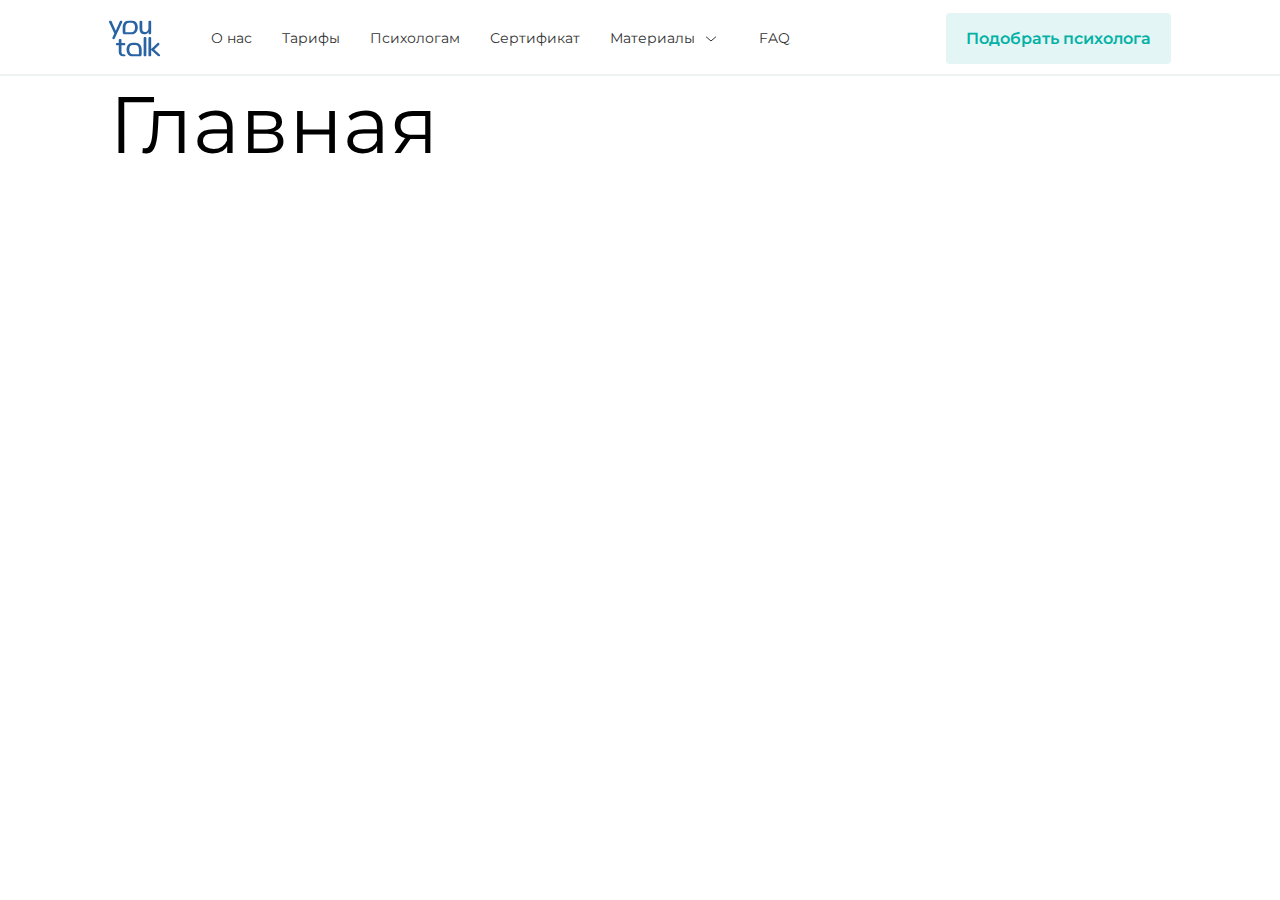
==== Pages/index.html @ 3fefd30b "Добавил хлебные крошки и теги" ====
<!DOCTYPE html>
<html lang="ru">
  <head>
    <meta charset="UTF-8" />
    <meta name="viewport" content="width=device-width, initial-scale=1.0" />
    <!-- Фавиконка -->
    <link rel="icon" href="/Icons/favicon-32x32.png" type="image/png" />
    <!-- Шрифт -->
    <link rel="preconnect" href="https://fonts.googleapis.com" />
    <link rel="preconnect" href="https://fonts.gstatic.com" crossorigin />
    <link
      href="https://fonts.googleapis.com/css2?family=Montserrat:ital,wght@0,100..900;1,100..900&display=swap"
      rel="stylesheet"
    />
    <!-- Стили -->
    <link rel="stylesheet" href="/Stytes/Blog.css" />
    <!-- Заголовок -->
    <title>Статьи по психологии и психотерапии - читать психологические статьи и публикации.</title>
  </head>
  <body>
    <header id="header">
      <script src="/Scripts/Scroll.js"></script>
      <div class="header__container">
        <svg
          alt="Logo"
          width="51"
          height="51"
          viewBox="0 0 51 36"
          fill="none"
          xmlns="http://www.w3.org/2000/svg"
        >
          <g clip-path="url(#clip0_4492_2245)">
            <path
              d="M13.3302 1.2804C13.3303 1.11943 13.2953 0.960409 13.2279 0.814578C13.1604 0.668747 13.0621 0.539666 12.9398 0.436463C12.6952 0.205117 12.3717 0.0779848 12.0367 0.0815367C11.8038 0.0777518 11.5746 0.140646 11.3756 0.262943C11.1562 0.404074 10.9896 0.614972 10.902 0.862374L6.73786 10.2114L2.56334 0.84397C2.47188 0.611079 2.31107 0.412633 2.10314 0.276053C1.89521 0.139474 1.65042 0.0715042 1.40259 0.0815367C1.04757 0.079776 0.703499 0.205576 0.431833 0.436463C0.296375 0.538044 0.186622 0.670551 0.111538 0.823162C0.036454 0.975774 -0.00183214 1.14416 -0.000193683 1.31458C-0.00164511 1.48194 0.034856 1.64742 0.106512 1.79833L5.31166 12.9772L3.45342 16.9839C3.3752 17.1552 3.3293 17.3398 3.31809 17.5281C3.31575 17.6859 3.35009 17.8421 3.41834 17.9841C3.48659 18.1261 3.58685 18.25 3.71107 18.3458C3.95587 18.5555 4.26716 18.6694 4.58814 18.6665C4.82369 18.6655 5.05368 18.5941 5.24919 18.4614C5.46262 18.3199 5.62866 18.1164 5.72546 17.8778L13.2235 1.79833C13.2944 1.63509 13.3308 1.45867 13.3302 1.2804Z"
              fill="#2963A3"
            />
            <path
              d="M39.5071 12.5118C39.4991 12.6807 39.5263 12.8493 39.5868 13.0069C39.6473 13.1645 39.7399 13.3075 39.8585 13.4267C39.982 13.5416 40.1267 13.6306 40.2844 13.6888C40.442 13.747 40.6095 13.7732 40.7772 13.7659C41.1428 13.7818 41.5002 13.6536 41.774 13.4083C41.9002 13.2915 42.0001 13.1486 42.067 12.9894C42.1339 12.8302 42.1662 12.6584 42.1618 12.4855V1.3908C42.1708 1.21084 42.1431 1.03093 42.0804 0.862232C42.0178 0.693535 41.9214 0.539656 41.7974 0.410152C41.5163 0.179307 41.1644 0.0543847 40.8022 0.0567829C40.4399 0.0591811 40.0897 0.188751 39.8116 0.423298C39.6856 0.549219 39.587 0.700291 39.522 0.866874C39.457 1.03346 39.4271 1.21189 39.4343 1.3908V7.79787C39.4343 8.94064 39.115 9.85819 38.4765 10.5505C38.1492 10.8971 37.7523 11.1689 37.3123 11.3476C36.8724 11.5262 36.3997 11.6077 35.926 11.5864C35.029 11.5864 34.3636 11.3322 33.9298 10.8239C33.4961 10.3157 33.28 9.52693 33.2818 8.45777V1.3908C33.2908 1.21084 33.2631 1.03093 33.2005 0.862232C33.1378 0.693535 33.0414 0.539656 32.9174 0.410152C32.7839 0.287248 32.6274 0.192539 32.4571 0.131589C32.2868 0.0706386 32.1062 0.0446762 31.9258 0.0552264C31.7423 0.044194 31.5584 0.0698661 31.3846 0.130771C31.2109 0.191677 31.0508 0.286617 30.9134 0.410152C30.7882 0.538814 30.6911 0.692558 30.6284 0.861466C30.5656 1.03037 30.5386 1.2107 30.5491 1.3908V8.48932C30.5491 12.0508 32.1505 13.8316 35.3534 13.8316C36.2042 13.8433 37.0441 13.6371 37.7946 13.2322C38.523 12.833 39.1186 12.2258 39.5071 11.4865V12.5118Z"
              fill="#2963A3"
            />
            <path
              d="M15.3551 33.8917L14.5977 33.8364C13.8794 33.7821 13.3442 33.5551 12.992 33.1555C12.6432 32.7559 12.4714 32.1275 12.4714 31.2731V24.6767H15.1339C15.4483 24.7007 15.7604 24.6071 16.0109 24.4138C16.1171 24.3137 16.2 24.191 16.2536 24.0546C16.3071 23.9182 16.33 23.7715 16.3207 23.6251C16.329 23.4788 16.3055 23.3324 16.2521 23.1962C16.1986 23.0599 16.1163 22.9371 16.0109 22.8364C15.7647 22.6328 15.4515 22.5305 15.1339 22.5498H12.461V19.7419C12.4712 19.5607 12.4427 19.3794 12.3776 19.2103C12.3125 19.0411 12.2123 18.888 12.0837 18.7613C11.8092 18.5154 11.4508 18.3871 11.0843 18.4037C10.9052 18.3942 10.7261 18.4207 10.5572 18.4817C10.3883 18.5426 10.2331 18.6367 10.1005 18.7587C9.97531 18.8873 9.8782 19.0411 9.81544 19.21C9.75268 19.3789 9.72567 19.5592 9.73614 19.7393V22.5498H8.11734C7.79965 22.5299 7.48629 22.6323 7.24028 22.8364C7.13405 22.9366 7.05098 23.0592 6.997 23.1955C6.94302 23.3319 6.91945 23.4785 6.92797 23.6251C6.92797 24.3262 7.32443 24.6767 8.11734 24.6767H9.73614V31.0838C9.73614 32.6271 10.0953 33.797 10.8162 34.5857C11.5371 35.3745 12.6224 35.8267 14.0798 35.9371L14.8086 35.9897C15.2321 36.0514 15.6639 35.9701 16.037 35.7583C16.1722 35.6685 16.282 35.5447 16.3555 35.399C16.4289 35.2533 16.4636 35.0908 16.456 34.9275C16.4634 34.7955 16.4441 34.6633 16.3994 34.539C16.3547 34.4147 16.2854 34.3009 16.1957 34.2045C15.959 34.0065 15.6624 33.8961 15.3551 33.8917Z"
              fill="#2963A3"
            />
            <path
              d="M36.0118 16.4976C35.6534 16.4854 35.3031 16.6071 35.028 16.8394C34.8939 16.9653 34.7892 17.1198 34.7217 17.2917C34.6541 17.4637 34.6254 17.6486 34.6376 17.8332V34.683C34.6246 34.8657 34.6529 35.0489 34.7206 35.2189C34.7882 35.3888 34.8934 35.5409 35.028 35.6636C35.3067 35.8877 35.6558 36.0034 36.0118 35.9896C36.3648 36.0049 36.7111 35.8889 36.9851 35.6636C37.1159 35.5385 37.2176 35.3857 37.2828 35.2161C37.3481 35.0465 37.3753 34.8644 37.3625 34.683V17.8332C37.3745 17.6498 37.347 17.466 37.2819 17.2944C37.2167 17.1228 37.1155 16.9676 36.9851 16.8394C36.7147 16.606 36.3672 16.484 36.0118 16.4976Z"
              fill="#2963A3"
            />
            <path
              d="M50.5131 33.6997L45.2247 28.9831L50.0291 24.54C50.1683 24.4229 50.2814 24.2773 50.3608 24.1128C50.4402 23.9482 50.4841 23.7686 50.4897 23.5856C50.4811 23.2483 50.3445 22.9273 50.1081 22.689C49.8716 22.4506 49.5536 22.3133 49.2197 22.3053C48.8832 22.327 48.5664 22.473 48.3296 22.7154L42.1771 28.5204V17.8332C42.1897 17.6498 42.1624 17.4658 42.0972 17.2941C42.032 17.1225 41.9305 16.9673 41.7997 16.8394C41.5303 16.606 41.1836 16.4839 40.829 16.4976C40.4698 16.4853 40.1186 16.6069 39.8426 16.8394C39.7085 16.9653 39.6038 17.1198 39.5363 17.2918C39.4687 17.4637 39.44 17.6487 39.4522 17.8332V34.6593C39.44 34.8443 39.4687 35.0296 39.5362 35.202C39.6037 35.3743 39.7084 35.5293 39.8426 35.6557C40.119 35.8873 40.4701 36.008 40.829 35.9949C41.1833 36.0094 41.53 35.8882 41.7997 35.6557C41.9306 35.5273 42.0321 35.3717 42.0973 35.1996C42.1624 35.0275 42.1897 34.8431 42.1771 34.6593V29.6115L48.8969 35.6084C49.1412 35.8532 49.4716 35.9903 49.8156 35.9896C49.9738 35.9905 50.1303 35.9568 50.2745 35.891C50.4187 35.8253 50.5471 35.7289 50.6511 35.6084C50.8844 35.3667 51.0135 35.0416 51.0102 34.704C51.0095 34.5092 50.9643 34.3173 50.8781 34.1431C50.7918 33.9689 50.667 33.8171 50.5131 33.6997Z"
              fill="#2963A3"
            />
            <path
              d="M15.3343 13.8212H22.33C23.5218 13.8473 24.6994 13.5563 25.7446 12.9773C26.719 12.417 27.5076 11.5782 28.0114 10.5664C28.5603 9.4342 28.8325 8.18555 28.8052 6.92515C28.8357 5.65685 28.5634 4.39979 28.0114 3.26021C27.5092 2.24593 26.7203 1.40505 25.7446 0.844087C24.6994 0.265099 23.5218 -0.0259512 22.33 0.000152312H20.1204C18.9295 -0.0259836 17.7527 0.265083 16.7085 0.844087C15.7316 1.40353 14.9423 2.24482 14.4416 3.26021C13.8888 4.39956 13.6156 5.65664 13.6452 6.92515V10.7794C13.6452 13.001 14.2074 13.8212 15.3343 13.8212ZM17.3695 3.41796C18.0184 2.61171 18.9354 2.20858 20.1204 2.20858H22.33C23.5168 2.20858 24.4346 2.61346 25.0835 3.42322C25.7325 4.23297 26.056 5.40028 26.0543 6.92515C26.0543 8.4693 25.7351 9.64099 25.0966 10.4402C24.4581 11.2395 23.5359 11.64 22.33 11.6417H16.43C16.43 11.6417 16.3962 8.46842 16.3962 6.92515C16.3962 5.38188 16.7215 4.23034 17.3695 3.41796Z"
              fill="#2963A3"
            />
            <path
              d="M29.6094 23.023C28.5657 22.4423 27.3887 22.1502 26.1974 22.1764H23.9878C22.7959 22.1515 21.6184 22.4434 20.5733 23.023C19.5977 23.5829 18.8087 24.4229 18.3064 25.4365C17.7604 26.5777 17.4927 27.8343 17.5257 29.1014C17.4952 30.3607 17.7629 31.609 18.3064 32.7427C18.8095 33.755 19.5983 34.594 20.5733 35.1536C21.6186 35.7322 22.7961 36.0232 23.9878 35.9975H30.9836C32.1131 35.9975 32.6726 35.1772 32.6726 32.9478V29.1014C32.7029 27.8328 32.4297 26.5756 31.8762 25.4365C31.3756 24.4218 30.5862 23.5813 29.6094 23.023ZM29.8879 33.818H23.9878C22.7855 33.818 21.8633 33.4184 21.2213 32.6191C20.5793 31.8199 20.261 30.6473 20.2662 29.1014C20.2662 27.5731 20.5898 26.4057 21.2369 25.5995C21.8841 24.7932 22.8011 24.3884 23.9878 24.3849H26.1974C27.3842 24.3849 28.302 24.7897 28.951 25.5995C29.5999 26.4092 29.9261 27.5766 29.9295 29.1014C29.9295 30.6447 29.8879 33.818 29.8879 33.818Z"
              fill="#2963A3"
            />
          </g>
          <defs>
            <clipPath id="clip0_4492_2245">
              <rect width="51" height="36" fill="white" />
            </clipPath>
          </defs>
        </svg>
        <nav class="header__nav">
          <ul class="header__links">
            <li class="nav__item">
              <a href="/Pages/About.html" target="_blank" rel="nofollow noopenner noreferrer"
                >О нас</a
              >
            </li>
            <li class="nav__item">
              <a href="/Pages/Tariffs.html" target="_blank" rel="nofollow noopenner noreferrer"
                >Тарифы</a
              >
            </li>
            <li class="nav__item">
              <a href="/Pages/Business.html" target="_blank" rel="nofollow noopenner noreferrer"
                >Психологам</a
              >
            </li>
            <li class="nav__item">
              <a href="/Pages/Materials.html" target="_blank" rel="nofollow noopenner noreferrer"
                >Сертификат</a
              >
            </li>
            <li class="nav__item">
              <div class="header__DropdownMenu">
                <button
                  class="DropdownMenu__item"
                  href="/Pages/Certificate.html"
                  target="_blank"
                  rel="nofollow noopenner noreferrer"
                >
                  Материалы
                </button>
                <svg
                  xmlns="http://www.w3.org/2000/svg"
                  width="24"
                  height="24"
                  viewBox="0 0 24 4.2"
                  fill="none"
                >
                  <path
                    d="M1.09998 0.899902L5.99998 5.0999L10.9 0.899902"
                    strokeLinecap="round"
                    strokeLinejoin="round"
                  />
                </svg>
              </div>
            </li>

            <li class="nav__item">
              <a href="/Pages/FAQ.html" target="_blank" rel="nofollow noopenner noreferrer">FAQ</a>
            </li>
          </ul>
        </nav>
        <button class="header__button">
          <a href="/Pages/Wizard.html" target="_blank" rel="nofollow noopenner noreferrer"></a
          >Подобрать психолога
        </button>
      </div>
    </header>
    <main>Главная</main>
  </body>
</html>
---- Stytes/Blog.css ----
/* Общие стили */
* {
  box-sizing: border-box;

  margin: 0;
  padding: 0;

  font-family: "Montserrat", sans-serif;
  font-weight: 400;
  font-style: normal;
  font-size: 4px;
}

a,
button {
  cursor: pointer;
}

a:visited {
  color: inherit;
}

.link:hover,
.link:focus,
.link:active,
.link:hover button,
.link:focus button,
.link:active button,
.link:hover svg,
.link:focus svg,
.link:active svg {
  text-decoration: none;
  outline: none;

  color: #03b2a5;
  stroke: #03b2a5;
}

h1 {
  margin: 8rem 0;
  padding: 0;

  font-weight: 700;
  font-size: 12rem;
  color: #333;
}

/* Шапка */
header {
  width: 100%;
  height: 19rem;

  display: flex;
  align-items: center;

  position: fixed;
  top: 0;
  left: 0;

  padding: 0 8.5%;

  transition: top 0.3s;
  z-index: 1000;

  background-color: #fff;

  box-shadow: inset 0 -0.5rem 0 #eff2f2;
}

.header__container {
  width: 100%;

  display: flex;
  flex-flow: row;
  justify-content: space-between;

  column-gap: 12.75rem;
}

.header__nav {
  display: flex;
  align-items: center;

  flex-grow: 1;
}

.header__links {
  display: flex;
  gap: 7.5rem;
}

.nav__item {
  list-style-type: none;

  display: flex;
  align-items: center;
}

/* Ссылки шапки */
.header__links a,
button {
  text-decoration: none;

  font-size: 3.5rem;
  color: #333;
}

/* Кнопки шапки */
.header__button {
  padding: 3.5rem 5rem;

  border: none;
  border-radius: 1rem;

  background-color: #e3f5f5;
  color: #03b2a5;

  font-size: 4rem;
  font-weight: 600;
}

.header__button:active {
  background: #80d8d1;
  color: #0a9e91;
}

.header__button:hover {
  background: #b4e8e4;
  color: #00a89b;
}

.header__button:focus {
  background: #e3f5f5;
  color: #03b2a5;
}

/* Выдвижное меню */
.header__DropdownMenu {
  display: flex;
  flex-flow: row;
  align-items: center;
  column-gap: 2.5rem;

  cursor: pointer;
}

.DropdownMenu__item {
  border: none;
  background: none;
}

.header__DropdownMenu svg {
  stroke: #333;
}

/* Основной контент */
main {
  font-size: 20rem;

  padding: 19rem 8.5% 0;

  height: 1vh;
}

/* Хлебные крошки */
.breadcrumb {
  display: flex;
  align-items: center;
  list-style: none;

  padding: 0;
  margin: 4rem 0 0 0;
}

.breadcrumb__item {
  font-size: 3rem;
  align-items: center;

  color: #333333;
}

.breadcrumb__item + .breadcrumb__item::before {
  content: "";

  display: inline-block;

  width: 4rem;
  height: 4rem;

  background: no-repeat center/contain
    url("data:image/svg+xml,%3Csvg xmlns=%22http://www.w3.org/2000/svg%22 width=%2216%22 height=%2216%22 viewBox=%220 0 16 16%22 fill=%22none%22%3E%3Cg clip-path=%22url(%23clip0_4492_2226)%22%3E%3Cpath d=%22M5.8125 12.6875L7.375 11.125L10.5 8L7.375 4.875L5.8125 3.3125%22 stroke=%22%23333333%22 stroke-opacity=%220.7%22 stroke-linecap=%22round%22 stroke-linejoin=%22round%22/%3E%3C/g%3E%3Cdefs%3E%3CclipPath id=%22clip0_4492_2226%22%3E%3Crect width=%2216%22 height=%2216%22 fill=%22white%22 transform=%22matrix(0 1 1 0 0 0)%22/%3E%3C/clipPath%3E%3C/defs%3E%3C/svg%3E");
  vertical-align: middle;
}

.breadcrumb__item a {
  text-decoration: none;

  font-size: 3rem;
}

.breadcrumb__item.active {
  color: #333333;
  align-items: center;
}

/* Теги */
.main__tag_container {
  display: flex;
}

.tag__items {
  display: flex;
  flex-flow: row;
  align-items: center;
  gap: 2rem;

  list-style-type: none;
}

.tag__item {
  display: flex;
  flex-flow: row;
  align-items: center;
  gap: 1rem;

  padding: 1.5rem;

  font-size: 3.5rem;
  font-weight: 600;

  border: 1px solid #c1c5cd;
  border-radius: 6rem;

  background: none;

  white-space: nowrap;
}

.tag__item:hover,
.tag__item:focus,
.tag__item:active {
  outline: none;
  border-color: #16c8bb;
  box-shadow: 0 0 0 2px rgba(22, 200, 187, 0.5);
}
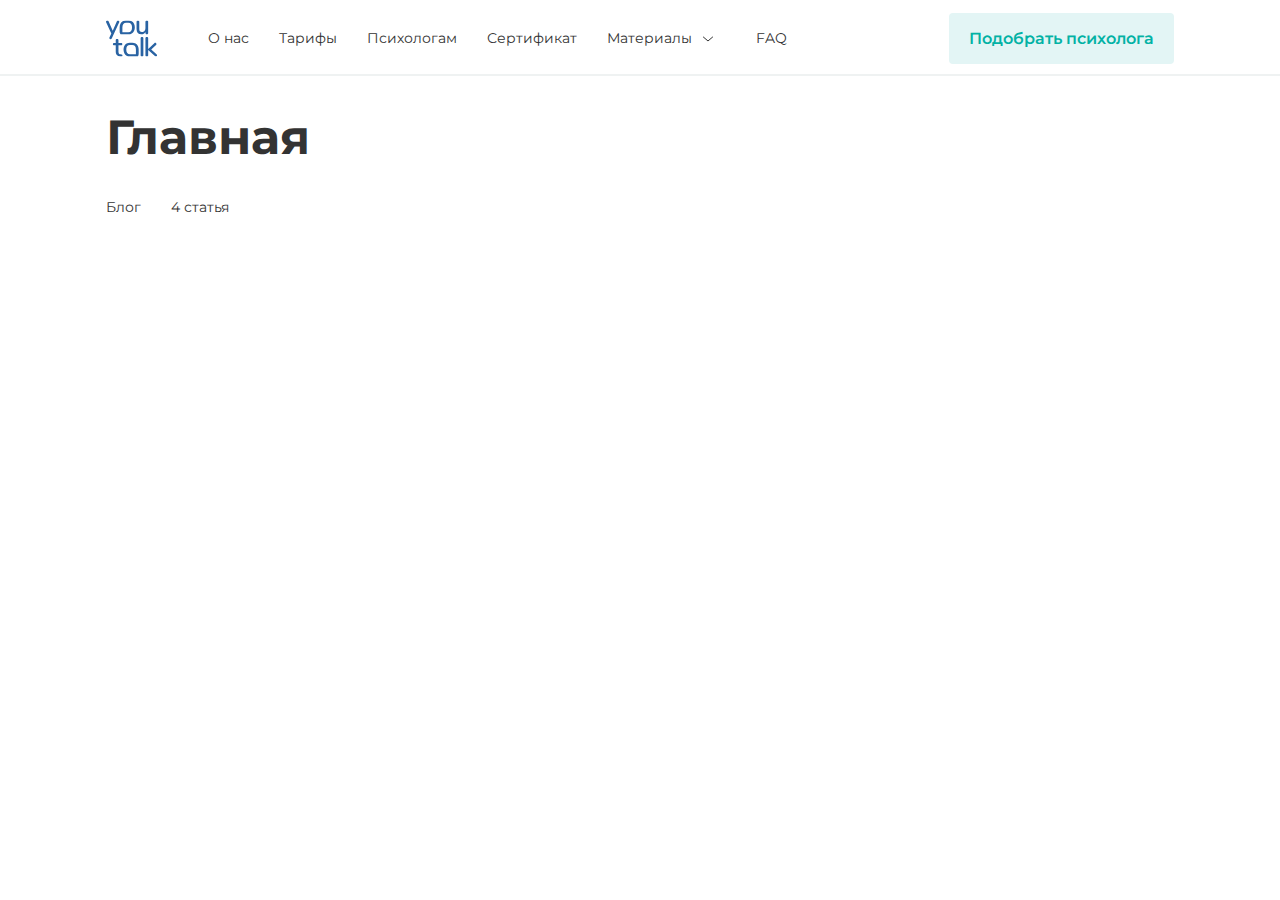
==== commit b018e8fa: "Начал адаптировать 1 страницу" ====
--- a/Pages/index.html
+++ b/Pages/index.html
@@ -13,7 +13,7 @@
       rel="stylesheet"
     />
     <!-- Стили -->
-    <link rel="stylesheet" href="/Stytes/Blog.css" />
+    <link rel="stylesheet" href="/Styles/index.css" />
     <!-- Заголовок -->
     <title>Статьи по психологии и психотерапии - читать психологические статьи и публикации.</title>
   </head>
@@ -124,6 +124,22 @@
         </button>
       </div>
     </header>
-    <main>Главная</main>
+    <main>
+      <h1>Главная</h1>
+      <ul class="header__links">
+        <li class="nav__item">
+          <a class="link" href="/Pages/Blog.html" rel="nofollow noopenner noreferrer">Блог</a>
+        </li>
+
+        <li class="nav__item">
+          <a
+            class="link"
+            href="/Pages/ArticlesPages/article4.html"
+            rel="nofollow noopenner noreferrer"
+            >4 статья</a
+          >
+        </li>
+      </ul>
+    </main>
   </body>
 </html>
--- a/Styles/index.css
+++ b/Styles/index.css
@@ -0,0 +1,787 @@
+/* Общие стили */
+* {
+  box-sizing: border-box;
+
+  margin: 0;
+  padding: 0;
+
+  font-family: "Montserrat", sans-serif;
+  font-weight: 400;
+  font-style: normal;
+  font-size: 4px;
+}
+
+.blogPage__body {
+  background-image: url("/Icons/background.svg");
+  background-repeat: no-repeat;
+  background-position: 0 100rem;
+  background-size: cover;
+}
+
+a,
+button {
+  all: unset;
+  cursor: pointer;
+}
+
+a:visited {
+  color: inherit;
+}
+
+.link:hover,
+.link:focus,
+.link:active,
+.link:hover button,
+.link:focus button,
+.link:active button,
+.link:hover svg,
+.link:focus svg,
+.link:active svg {
+  text-decoration: none;
+  outline: none;
+
+  color: #03b2a5;
+  stroke: #03b2a5;
+}
+
+section,
+article {
+  display: flex;
+  flex-direction: column;
+}
+
+h1 {
+  margin: 8rem 0;
+  padding: 0;
+
+  font-weight: 700;
+  font-size: 12rem;
+  color: #333;
+}
+
+/* Шапка */
+header {
+  width: 100%;
+  height: 19rem;
+
+  display: flex;
+  align-items: center;
+
+  position: fixed;
+  top: 0;
+  left: 0;
+
+  transition: top 0.3s;
+  z-index: 1000;
+
+  background-color: #fff;
+
+  box-shadow: inset 0 -0.5rem 0 #eff2f2;
+}
+
+.header__container {
+  display: flex;
+  flex-flow: row;
+  justify-content: space-between;
+
+  column-gap: 12.75rem;
+}
+
+.header__nav {
+  display: flex;
+  align-items: center;
+
+  flex-grow: 1;
+}
+
+.header__links {
+  display: flex;
+  gap: 7.5rem;
+
+  list-style-type: none;
+}
+
+.nav__item {
+  display: flex;
+  align-items: center;
+}
+
+.header__burger_container {
+  height: 0;
+  overflow: hidden;
+  cursor: pointer;
+}
+
+.burger__menu,
+.burger__items {
+  height: 0;
+  overflow: hidden;
+  position: relative;
+}
+
+/* Ссылки шапки */
+.header__links a,
+button {
+  text-decoration: none;
+
+  font-size: 3.5rem;
+  color: #333;
+}
+
+/* Кнопки шапки */
+.header__button {
+  padding: 3.5rem 5rem;
+
+  border: none;
+  border-radius: 1rem;
+
+  background-color: #e3f5f5;
+  color: #03b2a5;
+
+  font-size: 4rem;
+  font-weight: 600;
+
+  white-space: nowrap;
+}
+
+.header__button:active {
+  background: #80d8d1;
+  color: #0a9e91;
+}
+
+.header__button:hover {
+  background: #b4e8e4;
+  color: #00a89b;
+}
+
+.header__button:focus {
+  background: #b4e8e4;
+  color: #00a89b;
+  outline: none;
+}
+
+/* Выдвижное меню */
+.header__DropdownMenu {
+  display: flex;
+  flex-flow: row;
+  align-items: center;
+  column-gap: 2.5rem;
+
+  cursor: pointer;
+}
+
+.DropdownMenu__item {
+  border: none;
+  background: none;
+}
+
+.DropdownMenu__item:focus {
+  outline: none;
+
+  color: #03b2a5;
+  stroke: #03b2a5;
+}
+
+.header__DropdownMenu svg {
+  stroke: #333;
+}
+
+/* Основной контент */
+main {
+  padding-top: 19rem;
+}
+
+/* Хлебные крошки */
+.breadcrumb {
+  display: flex;
+  align-items: flex-start;
+
+  list-style: none;
+
+  padding: 0;
+  margin: 4rem 0 0 0;
+}
+
+.breadcrumb__item {
+  font-size: 3rem;
+  align-items: center;
+
+  color: #333333;
+}
+
+.breadcrumb__item + .breadcrumb__item::before {
+  content: "";
+
+  display: inline-block;
+
+  width: 4rem;
+  height: 4rem;
+
+  background: no-repeat center/contain
+    url("data:image/svg+xml,%3Csvg xmlns=%22http://www.w3.org/2000/svg%22 width=%2216%22 height=%2216%22 viewBox=%220 0 16 16%22 fill=%22none%22%3E%3Cg clip-path=%22url(%23clip0_4492_2226)%22%3E%3Cpath d=%22M5.8125 12.6875L7.375 11.125L10.5 8L7.375 4.875L5.8125 3.3125%22 stroke=%22%23333333%22 stroke-opacity=%220.7%22 stroke-linecap=%22round%22 stroke-linejoin=%22round%22/%3E%3C/g%3E%3Cdefs%3E%3CclipPath id=%22clip0_4492_2226%22%3E%3Crect width=%2216%22 height=%2216%22 fill=%22white%22 transform=%22matrix(0 1 1 0 0 0)%22/%3E%3C/clipPath%3E%3C/defs%3E%3C/svg%3E");
+  vertical-align: middle;
+}
+
+.breadcrumb__item a {
+  text-decoration: none;
+
+  font-size: 3rem;
+}
+
+.breadcrumb__item.active {
+  color: #333333;
+  align-items: center;
+}
+
+/* Теги */
+.main__tag_container {
+  display: flex;
+}
+
+.tag__items {
+  display: flex;
+  flex-flow: row wrap;
+  align-items: center;
+  gap: 2rem;
+
+  list-style-type: none;
+}
+
+.tag__item {
+  display: flex;
+  flex-flow: row;
+  align-items: center;
+  gap: 1rem;
+
+  padding: 1.5rem;
+
+  font-size: 3.5rem;
+  font-weight: 600;
+
+  border: 1px solid #c1c5cd;
+  border-radius: 6rem;
+
+  background: none;
+
+  white-space: nowrap;
+}
+
+.tag__item:hover,
+.tag__item:focus,
+.tag__item:active {
+  outline: none;
+  border-color: #16c8bb;
+  box-shadow: 0 0 0 2px rgba(22, 200, 187, 0.5);
+}
+
+/* Статьи */
+.main__articles_container {
+  display: flex;
+  flex-wrap: wrap;
+  gap: 6rem;
+
+  margin: 6rem 0;
+}
+
+.main__articles_container > .article__container:nth-child(1),
+.main__articles_container > .article__container:nth-child(2) {
+  flex: 0 0 calc(50% - 4rem);
+}
+
+.main__articles_container > .article__container:nth-child(n + 3) {
+  flex: 0 0 calc(33.33% - 4rem);
+}
+
+.article__container {
+  display: flex;
+  flex-direction: column;
+
+  background-color: #ffffff;
+
+  border: 1px solid #dedede;
+  border-radius: 4rem;
+
+  cursor: pointer;
+  overflow: hidden;
+}
+
+.article__tags_container {
+  position: absolute;
+  list-style-type: none;
+}
+
+.article__tag .tag__item {
+  background-color: rgba(255, 255, 255, 0.7);
+
+  margin: 2rem;
+}
+
+.article__img {
+  width: 100%;
+  height: 55%;
+
+  object-fit: cover;
+}
+
+.article__content {
+  display: flex;
+  flex-direction: column;
+  justify-content: space-between;
+
+  height: 100%;
+
+  margin: 4rem;
+}
+
+.article__title {
+  flex: 0 0 auto;
+
+  margin: 0 0 1rem;
+
+  font-size: 4.5rem;
+  font-weight: 700;
+
+  color: #333;
+}
+
+.article__author {
+  flex: 0 0 auto;
+
+  margin: 0 0 2rem;
+
+  font-size: 3rem;
+
+  color: #494949;
+}
+
+.article__paragraph {
+  flex-grow: 1;
+
+  font-size: 3.5rem;
+
+  color: #333;
+}
+
+.article__date {
+  margin-top: auto;
+
+  font-size: 3rem;
+
+  color: #868686;
+}
+
+/* Кнока "Ещё" */
+.main__button_load_more {
+  margin: 14rem auto 24rem;
+  padding: 3rem 18rem;
+
+  border: none;
+  border-radius: 1rem;
+
+  background-color: #35b3a9;
+  color: #fff;
+
+  font-size: 4rem;
+  font-weight: 700;
+}
+
+.main__button_load_more:active {
+  background: #028076;
+  border-radius: 2px solid #028076;
+}
+
+.main__button_load_more:hover {
+  background: #03a094;
+  border-radius: 2px solid #03a094;
+}
+
+/* Футер */
+footer {
+  padding: 10rem 30rem 4.25rem;
+
+  color: #fff;
+  background-color: #2963a3;
+}
+
+.footer__overLine_items {
+  display: flex;
+  justify-content: space-between;
+  gap: 22.8rem;
+}
+
+.footer__links {
+  display: grid;
+  grid-template-columns: repeat(2, 1fr);
+  gap: 4rem 23.5rem;
+
+  white-space: nowrap;
+
+  list-style-type: none;
+}
+
+.footer__links a {
+  text-decoration: none;
+
+  font-size: 4rem;
+  font-weight: 700;
+
+  color: #fff;
+}
+
+.footer__mail_container {
+  display: flex;
+  flex-direction: column;
+
+  gap: 2rem;
+}
+
+.footer__mail_subscribe {
+  font-size: 4.5rem;
+  font-weight: 700;
+
+  color: #fff;
+}
+
+.mail__input_container {
+  display: flex;
+  flex-direction: row;
+
+  width: fit-content;
+
+  background-color: #fff;
+  border-radius: 1rem;
+}
+
+.footer__mail_input {
+  width: 79rem;
+
+  padding: 3.5rem 4rem;
+
+  border: none;
+  border-radius: 1rem;
+
+  font-size: 3.5rem;
+}
+
+.footer__mail_input::placeholder {
+  color: #9d9d9d;
+}
+
+.footer__mail_button {
+  display: flex;
+  align-items: center;
+  justify-content: center;
+
+  padding: 3.5rem 6rem;
+
+  background: #16c8bb;
+
+  border: none;
+  border-radius: 1rem;
+}
+
+.footer__mail_button:active {
+  background: #028076;
+  border-radius: 2px solid #028076;
+}
+
+.footer__mail_button:hover {
+  background: #03a094;
+  border-radius: 2px solid #03a094;
+}
+
+.footer__mail_subscribe2 {
+  font-size: 3rem;
+  font-weight: 100;
+
+  color: #fff;
+}
+
+.footer__socials {
+  display: flex;
+  flex-flow: column;
+  gap: 10rem;
+}
+
+.socials__list {
+  display: flex;
+  gap: 4rem;
+
+  list-style-type: none;
+}
+
+.socials__item .link:hover svg,
+.socials__item .link:focus svg,
+.socials__item .link:active svg {
+  stroke: none;
+}
+
+.footer__underLine_items::before {
+  content: "";
+  display: block;
+
+  width: 100%;
+  height: 1px;
+
+  margin: 6rem 0 4rem;
+
+  background-color: #9d9d9d;
+  opacity: 0.3;
+}
+
+.underLine__item,
+.unrerLine__promo,
+.underLine__button {
+  margin-right: 3.5rem;
+
+  text-decoration: none;
+
+  font-size: 3.5rem;
+  font-weight: 100;
+
+  color: #fff;
+
+  opacity: 0.7;
+}
+
+.underLine__button {
+  border: none;
+  background-color: initial;
+}
+
+/* Стили для desktop'а (ширина экрана 1440px) */
+@media screen and (min-width: 1201px) {
+  main {
+    padding-left: 8.3vw;
+    padding-right: 8.3vw;
+  }
+
+  header {
+    padding-left: 8.3vw;
+    padding-right: 8.3vw;
+  }
+
+  footer {
+    padding-left: 8.3vw;
+    padding-right: 8.3vw;
+  }
+
+  .header__container {
+    width: 100%;
+  }
+}
+
+/* Стили для iPad Pro 12.9" (ширина экрана 1024px) */
+@media screen and (max-width: 1200px) and (min-width: 769px) {
+  main {
+    padding-left: 3.125vw;
+    padding-right: 3.125vw;
+  }
+
+  header {
+    padding-left: 3.125vw;
+    padding-right: 3.125vw;
+  }
+
+  footer {
+    padding-left: 3.125vw;
+    padding-right: 3.125vw;
+  }
+
+  .header__container {
+    width: auto;
+    column-gap: 5rem;
+  }
+
+  .header__links {
+    gap: 4rem;
+  }
+
+  .main__button_load_more {
+    margin: 8.75rem auto 15rem;
+  }
+
+  .footer__overLine_items {
+    justify-content: normal;
+    flex-wrap: wrap;
+    gap: 5.25rem;
+  }
+
+  .footer__links {
+    gap: 4rem 7.5rem;
+  }
+
+  .footer__mail_container {
+    width: 50%;
+  }
+}
+
+/* Стили для iPad mini (ширина экрана 768px) */
+@media screen and (max-width: 768px) and (min-width: 415px) {
+  main {
+    padding-left: 2.6vw;
+    padding-right: 2.6vw;
+    transition: margin-top 0.3s ease-in-out;
+  }
+
+  main.active {
+    margin-top: 50rem;
+  }
+
+  header {
+    padding-left: 2.6vw;
+    padding-right: 2.6vw;
+  }
+
+  footer {
+    padding-left: 2.6vw;
+    padding-right: 2.6vw;
+  }
+
+  .header__container {
+    width: 100%;
+    position: relative;
+  }
+
+  .header__button {
+    display: none;
+  }
+
+  .header__nav {
+    height: 0;
+    overflow: hidden;
+  }
+
+  .header__nav.active {
+    height: auto;
+    overflow: visible;
+  }
+
+  .header__nav.active .header__links {
+    flex-direction: column;
+    gap: 2rem;
+
+    position: absolute;
+    top: 20rem;
+
+    background-color: white;
+  }
+
+  .header__burger_container {
+    display: flex;
+    align-items: center;
+
+    height: auto;
+  }
+
+  .main__articles_container > .article__container:nth-child(1),
+  .main__articles_container > .article__container:nth-child(2) {
+    flex: 0 0 calc(100% - 4rem);
+  }
+
+  .main__articles_container > .article__container:nth-child(n + 3) {
+    flex: 0 0 calc(50% - 4rem);
+  }
+
+  .main__button_load_more {
+    margin: 8.25rem auto 13.75rem;
+  }
+
+  .footer__overLine_items {
+    justify-content: normal;
+    flex-wrap: wrap;
+    gap: 5.25rem;
+  }
+
+  .footer__links {
+    gap: 4rem 7.5rem;
+  }
+
+  .footer__mail_container {
+    width: 50%;
+  }
+}
+
+/* Стили для iPhone 11 Pro Max (ширина экрана 414px) */
+@media screen and (max-width: 414px) and (min-width: 321px) {
+  main {
+    padding-left: 2vw;
+    padding-right: 2vw;
+  }
+
+  header {
+    padding-left: 2vw;
+    padding-right: 2vw;
+  }
+
+  footer {
+    padding-left: 2vw;
+    padding-right: 2vw;
+  }
+
+  .header__container {
+    width: auto;
+  }
+
+  .header__nav {
+    display: none;
+  }
+
+  .main__button_load_more {
+    margin: 8.75rem auto 15rem;
+  }
+
+  .footer__overLine_items {
+    justify-content: normal;
+    flex-wrap: wrap;
+    gap: 5.25rem;
+  }
+
+  .footer__links {
+    gap: 4rem 7.5rem;
+  }
+
+  .footer__mail_container {
+    width: 50%;
+  }
+}
+
+/* Стили для iPhone SE (ширина экрана 320px) */
+@media screen and (max-width: 320px) {
+  main {
+    padding-left: 2vw;
+    padding-right: 2vw;
+  }
+
+  header {
+    padding-left: 2vw;
+    padding-right: 2vw;
+  }
+
+  footer {
+    padding-left: 2vw;
+    padding-right: 2vw;
+  }
+
+  .header__container {
+    width: auto;
+  }
+
+  .main__button_load_more {
+    margin: 8.75rem auto 15rem;
+  }
+
+  .footer__overLine_items {
+    justify-content: normal;
+    flex-wrap: wrap;
+    gap: 5.25rem;
+  }
+
+  .footer__links {
+    gap: 4rem 7.5rem;
+  }
+
+  .footer__mail_container {
+    width: 50%;
+  }
+}
